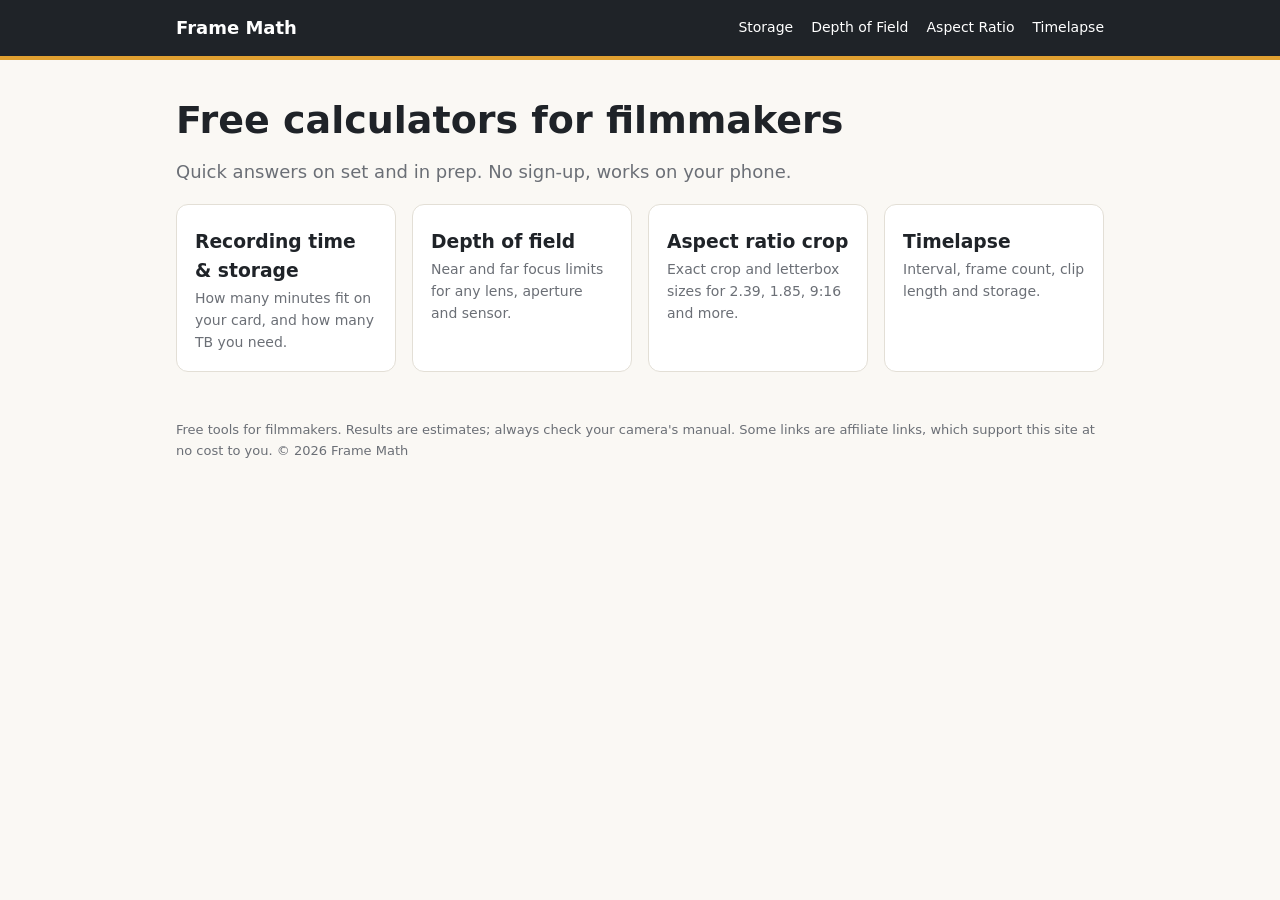
==== index.html @ 6d0e5d5e "Launch Frame Math: free filmmaker calculators Co-Authored-By: Claude Opus 5.5 <noreply@anthropic.com" ====
<!doctype html><html lang="en"><head><meta charset="utf-8"><meta name="viewport" content="width=device-width,initial-scale=1">
<title>Frame Math: Free Calculators for Filmmakers and Videographers</title><meta name="description" content="Free filmmaking calculators: recording time and storage, depth of field, aspect ratio crop and timelapse. Fast, mobile friendly, no sign-up."><link rel="canonical" href="https://infoneverplay-arch.github.io/Tess/index.html"><link rel="stylesheet" href="style.css">
<script type="application/ld+json">{"@context": "https://schema.org", "@type": "WebApplication", "name": "Free calculators for filmmakers", "url": "https://infoneverplay-arch.github.io/Tess/index.html", "applicationCategory": "MultimediaApplication", "offers": {"@type": "Offer", "price": "0", "priceCurrency": "USD"}}</script></head><body><header><nav class="nav"><a class="brand" href="index.html">Frame Math</a><a href="recording-time-calculator.html">Storage</a><a href="depth-of-field-calculator.html">Depth of Field</a><a href="aspect-ratio-crop-calculator.html">Aspect Ratio</a><a href="timelapse-calculator.html">Timelapse</a></nav></header>
<main><h1>Free calculators for filmmakers</h1><p class="lead">Quick answers on set and in prep. No sign-up, works on your phone.</p><div class="cards"><a class="card" href="recording-time-calculator.html"><h3>Recording time & storage</h3><p>How many minutes fit on your card, and how many TB you need.</p></a>
<a class="card" href="depth-of-field-calculator.html"><h3>Depth of field</h3><p>Near and far focus limits for any lens, aperture and sensor.</p></a>
<a class="card" href="aspect-ratio-crop-calculator.html"><h3>Aspect ratio crop</h3><p>Exact crop and letterbox sizes for 2.39, 1.85, 9:16 and more.</p></a>
<a class="card" href="timelapse-calculator.html"><h3>Timelapse</h3><p>Interval, frame count, clip length and storage.</p></a></div><article></article></main>
<footer>Free tools for filmmakers. Results are estimates; always check your camera's manual. Some links are affiliate links, which support this site at no cost to you. &copy; 2026 Frame Math</footer>
<script></script></body></html>
---- style.css ----
:root{--ink:#1f2328;--amber:#e0a030;--bg:#faf8f4;--card:#fff;--muted:#6b6f76;--line:#e3dfd6;--txt:#1f2328}
@media (prefers-color-scheme:dark){:root{--bg:#15181c;--card:#1f2328;--muted:#a3a7ae;--line:#33383f;--txt:#eceae6}}
*{box-sizing:border-box}body{margin:0;font-family:Inter,system-ui,-apple-system,Segoe UI,Roboto,sans-serif;background:var(--bg);color:var(--txt);line-height:1.55}
a{color:var(--amber)}header{background:#1f2328;border-bottom:4px solid var(--amber)}
.nav{max-width:960px;margin:auto;padding:14px 16px;display:flex;gap:18px;flex-wrap:wrap;align-items:center}
.nav a{color:#fff;text-decoration:none;font-size:14px}.nav .brand{font-weight:800;font-size:18px;margin-right:auto}
main{max-width:960px;margin:auto;padding:24px 16px}h1{font-size:clamp(26px,5vw,38px);margin:.2em 0}
.lead{color:var(--muted);font-size:18px;margin-top:0}
.tool{background:var(--card);border:1px solid var(--line);border-radius:12px;padding:20px;display:grid;grid-template-columns:repeat(auto-fit,minmax(240px,1fr));gap:20px;margin:20px 0}
label{display:block;font-size:13px;font-weight:600;color:var(--muted);margin:10px 0 4px}
input,select{width:100%;padding:10px;border:1px solid var(--line);border-radius:8px;font-size:16px;background:var(--bg);color:var(--txt)}
.out{background:#1f2328;color:#fff;border-radius:10px;padding:18px}.out .big{font-size:32px;font-weight:800;color:var(--amber)}
.out .row{display:flex;justify-content:space-between;border-bottom:1px solid #33383f;padding:6px 0;font-size:15px;gap:10px}
.cards{display:grid;grid-template-columns:repeat(auto-fit,minmax(220px,1fr));gap:16px}
.card{background:var(--card);border:1px solid var(--line);border-radius:12px;padding:18px;text-decoration:none;color:var(--txt)}
.card h3{margin:.2em 0}.card p{color:var(--muted);margin:0;font-size:14px}
.gear,.cta{border:1px solid var(--line);border-radius:12px;padding:16px;margin:24px 0;background:var(--card)}
.cta{border-color:var(--amber)}.gear li{margin:4px 0}
footer{max-width:960px;margin:auto;padding:24px 16px;color:var(--muted);font-size:13px}
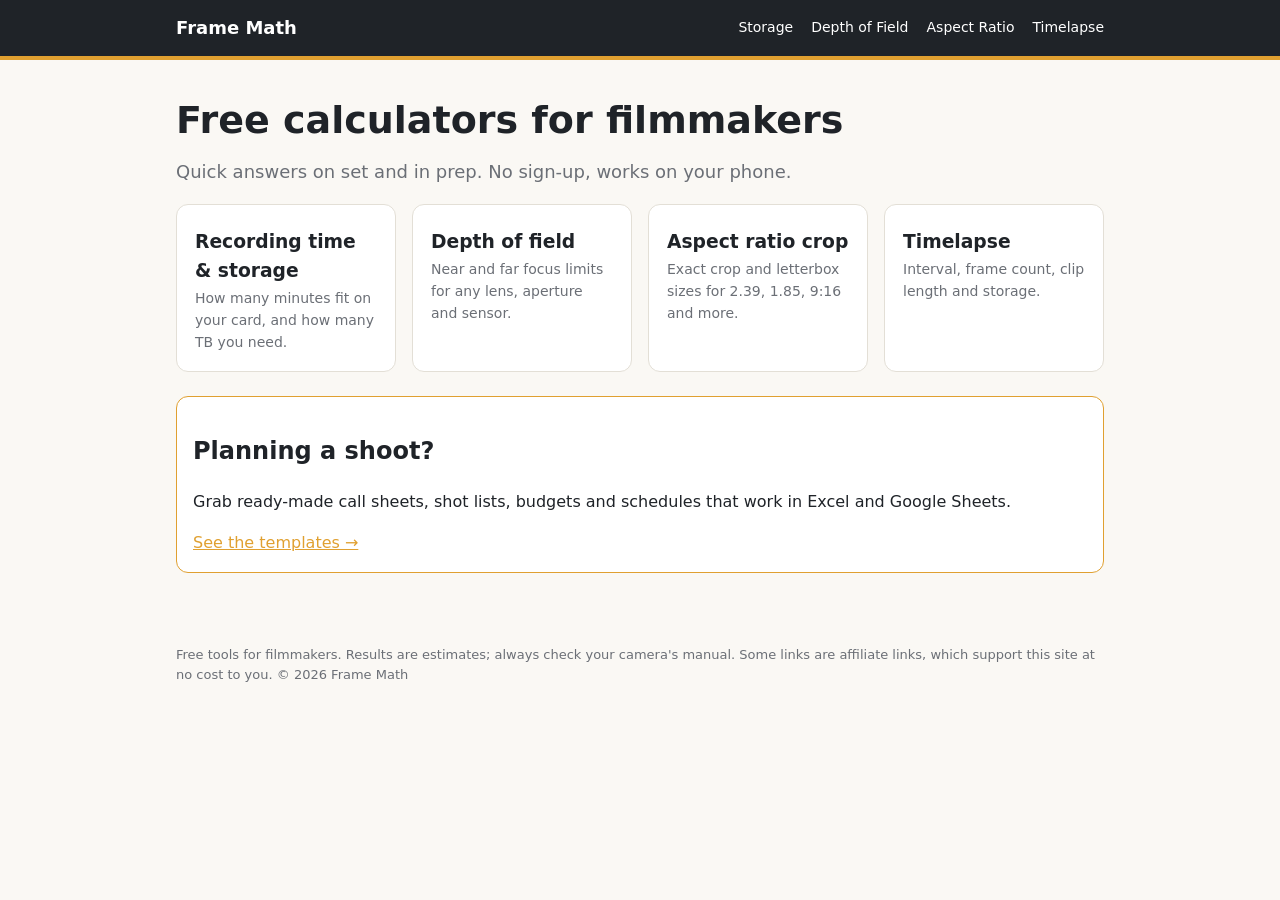
==== commit ecb8ae82: "Link the FrameMathStudio Etsy shop Co-Authored-By: Claude Opus 5.5 <noreply@anthropic.com> Claude-Se" ====
--- a/index.html
+++ b/index.html
@@ -4,6 +4,6 @@
 <main><h1>Free calculators for filmmakers</h1><p class="lead">Quick answers on set and in prep. No sign-up, works on your phone.</p><div class="cards"><a class="card" href="recording-time-calculator.html"><h3>Recording time & storage</h3><p>How many minutes fit on your card, and how many TB you need.</p></a>
 <a class="card" href="depth-of-field-calculator.html"><h3>Depth of field</h3><p>Near and far focus limits for any lens, aperture and sensor.</p></a>
 <a class="card" href="aspect-ratio-crop-calculator.html"><h3>Aspect ratio crop</h3><p>Exact crop and letterbox sizes for 2.39, 1.85, 9:16 and more.</p></a>
-<a class="card" href="timelapse-calculator.html"><h3>Timelapse</h3><p>Interval, frame count, clip length and storage.</p></a></div><article></article></main>
+<a class="card" href="timelapse-calculator.html"><h3>Timelapse</h3><p>Interval, frame count, clip length and storage.</p></a></div><section class="cta"><h2>Planning a shoot?</h2><p>Grab ready-made call sheets, shot lists, budgets and schedules that work in Excel and Google Sheets.</p><a href="https://www.etsy.com/shop/FrameMathStudio" target="_blank">See the templates &rarr;</a></section><article></article></main>
 <footer>Free tools for filmmakers. Results are estimates; always check your camera's manual. Some links are affiliate links, which support this site at no cost to you. &copy; 2026 Frame Math</footer>
 <script></script></body></html>
